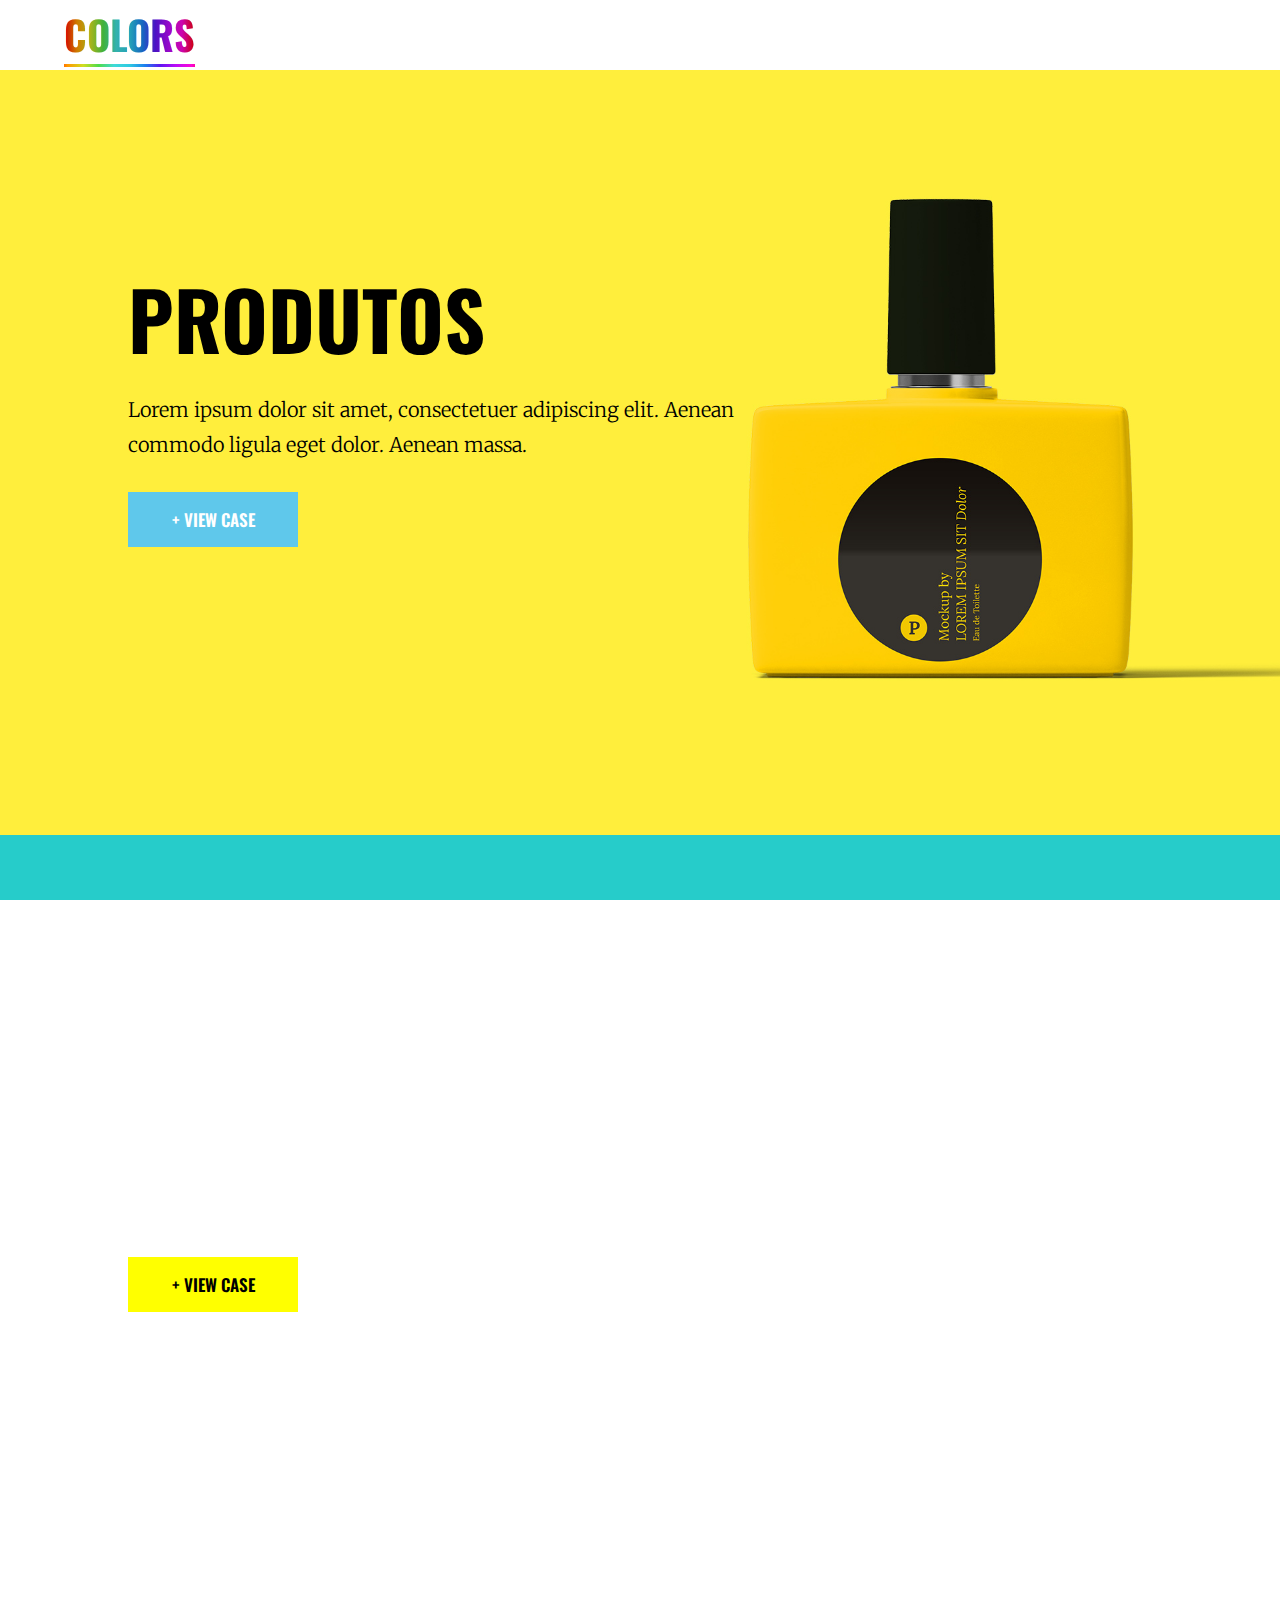
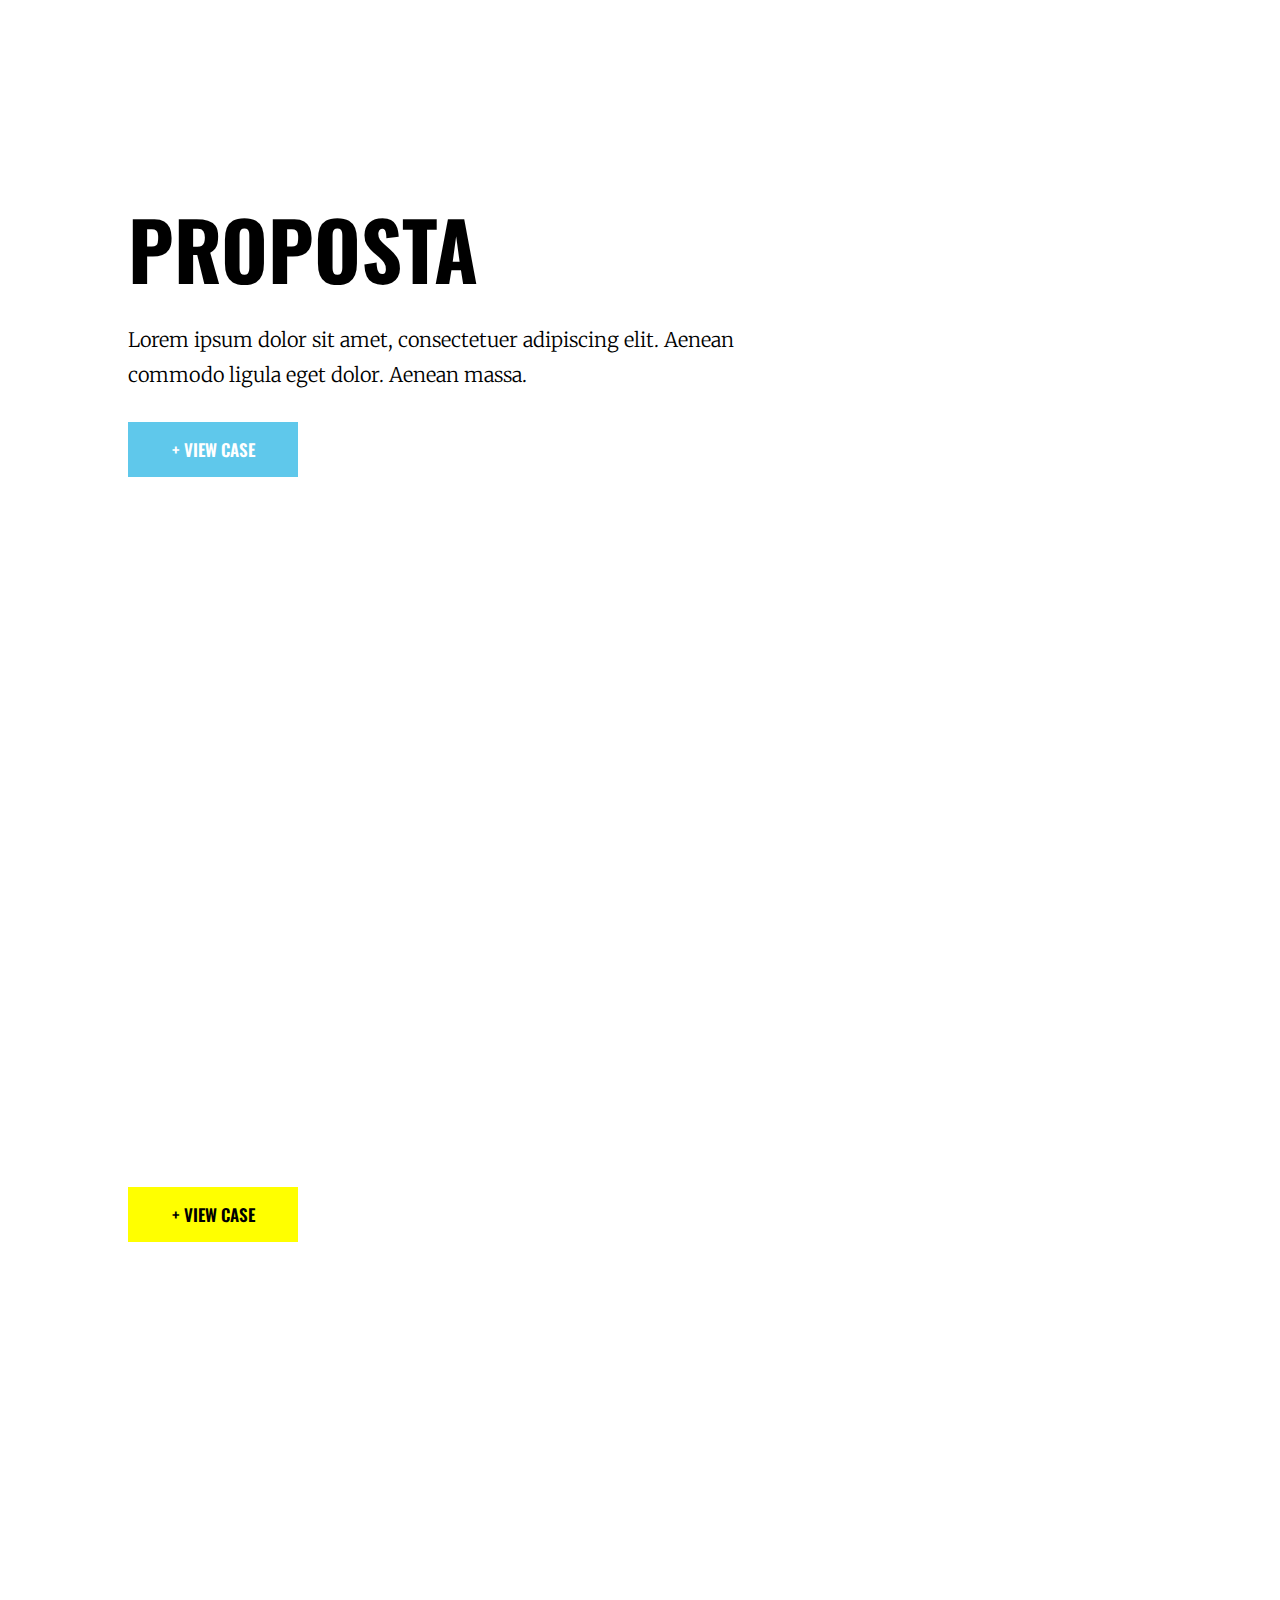
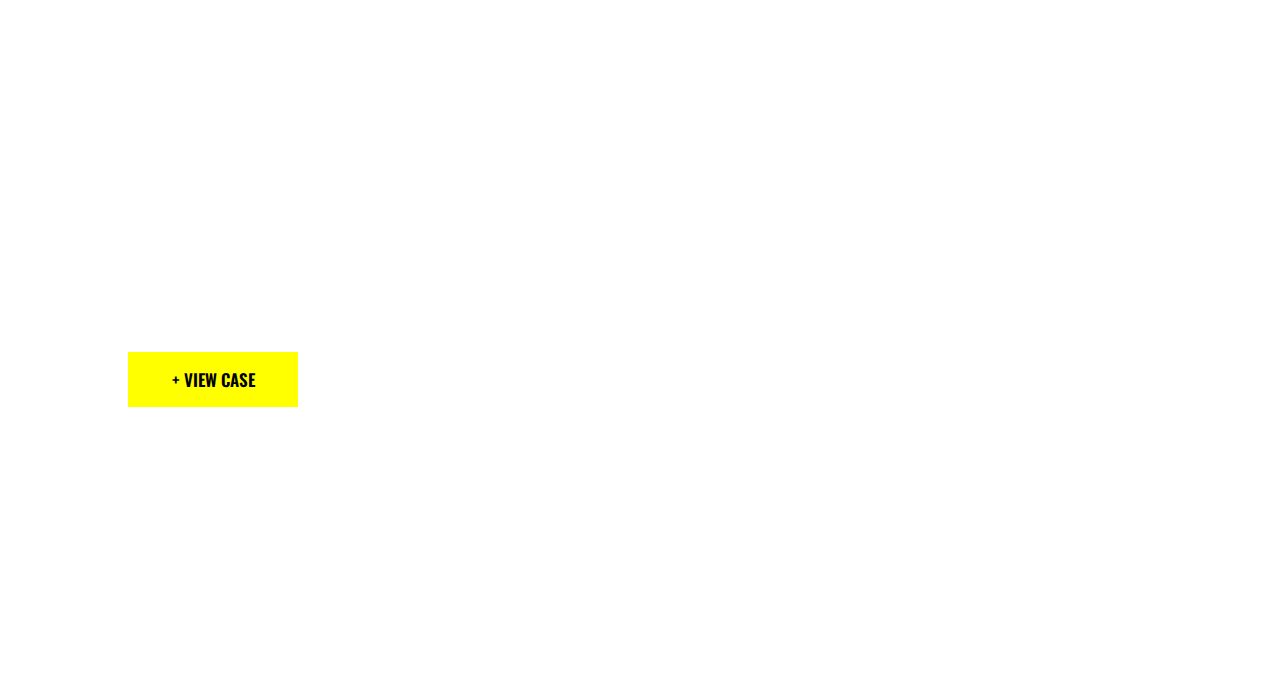
==== index.html @ f52fdd06 "Agência Colors" ====
<!DOCTYPE html>
<html lang="pt-br">
<head>
    <link rel="stylesheet" href="assets/css/style.css">
    <link href='https://css.gg/menu-grid-r.css' rel='stylesheet'>
    <meta charset="UTF-8">
    <meta http-equiv="X-UA-Compatible" content="IE=edge">
    <meta name="viewport" content="width=device-width, initial-scale=1.0">
    <title>Agência Colors</title>
</head>
<body>
    <header>
        <div>
            <h1><span class="h1-1">Co</span><span class="h1-2">lo</span><span class="h1-3">rs</span></h1>
            <p class="menu"><i class="gg-menu-grid-r"></i></p>
        </div>
        <nav class="menu-aberto">
            <ul>
                <li><a href="#produtos" class="link-1">Produtos</a></li>
                <li><a href="#ui-ux" class="link-2">UI/UX Design</a></li>
                <li><a href="#proposta" class="link-3">Proposta</a></li>
                <li><a href="#marca" class="link-4">Marca</a></li>
                <li><a href="#publicacao" class="link-5">Publicação</a></li>
            </ul>
        </nav>
    </header>
    
    <main>
        <article class="produtos" id="produtos">
            <div>
                <h1>Produtos</h1>
                <p>Lorem ipsum dolor sit amet, consectetuer adipiscing elit. Aenean commodo ligula eget dolor. Aenean massa.</p>
                <button>+ View case</button>
            </div>
        </article>

        <article class="ui-ux yellow-button" id="ui-ux">
            <div>
                <h1>UI/UX Design</h1>
                <p>Lorem ipsum dolor sit amet, consectetuer adipiscing elit. Aenean commodo ligula eget dolor. Aenean massa.</p>
                <button>+ View case</button>
            </div>
        </article>

        <article class="proposta" id="proposta">
            <div>
                <h1>Proposta</h1>
                <p>Lorem ipsum dolor sit amet, consectetuer adipiscing elit. Aenean commodo ligula eget dolor. Aenean massa.</p>
                <button>+ View case</button>
            </div>
        </article>

        <article class="marca yellow-button" id="marca">
            <div>
                <h1>Marca</h1>
                <p>Lorem ipsum dolor sit amet, consectetuer adipiscing elit. Aenean commodo ligula eget dolor. Aenean massa.</p>
                <button>+ View case</button>
            </div>
        </article>

        <article class="publicacao yellow-button" id="publicacao">
            <div>
                <h1>Publicação</h1>
                <p>Lorem ipsum dolor sit amet, consectetuer adipiscing elit. Aenean commodo ligula eget dolor. Aenean massa.</p>
                <button>+ View case</button>
            </div>
        </article>
    </main>
    <script src="assets/js/js.js"></script>
</body>
</html>
---- assets/css/style.css ----
@import url('https://fonts.googleapis.com/css2?family=Oswald:wght@300;500;700&display=swap');
@import url('https://fonts.googleapis.com/css2?family=Merriweather:wght@300&display=swap');
*{
    box-sizing: border-box;
    padding: 0;
    margin: 0;
}
body{
    font-family: 'Oswald', sans-serif;
}
html{
    scroll-behavior: smooth;
}
img{
    max-width: 100%;
}
/* ----- */
header{
    height: 70px;
    background-color: white;
    /* display: flex; */
    /* justify-content: space-between; */
    align-items: center;
    position: sticky;
    top: 0;right: 0;bottom: 0;left: 0;
}
header div{
    display: flex;
    height: 100%;
    justify-content: space-between;
    align-items: center;
    width: 90%;
    margin: auto;
}
header div h1{
    background: linear-gradient(
        90deg,
        rgba(255, 0, 0, 1) 0%,
        rgba(255, 154, 0, 1) 10%,
        rgba(208, 222, 33, 1) 20%,
        rgba(79, 220, 74, 1) 30%,
        rgba(63, 218, 216, 1) 40%,
        rgba(47, 201, 226, 1) 50%,
        rgba(28, 127, 238, 1) 60%,
        rgba(95, 21, 242, 1) 70%,
        rgba(186, 12, 248, 1) 80%,
        rgba(251, 7, 217, 1) 90%,
        rgba(255, 0, 0, 1) 100%
    );
    background-size: cover;
    background-clip: text;
    -webkit-background-clip: text;
    color: rgba(0,0,0,.2);
    text-transform: uppercase;
    font-size: 40px;
    border-bottom:3px solid; 
    border-image:linear-gradient(
        90deg,
        rgba(255, 0, 0, 1) 0%,
        rgba(255, 154, 0, 1) 10%,
        rgba(208, 222, 33, 1) 20%,
        rgba(79, 220, 74, 1) 30%,
        rgba(63, 218, 216, 1) 40%,
        rgba(47, 201, 226, 1) 50%,
        rgba(28, 127, 238, 1) 60%,
        rgba(95, 21, 242, 1) 70%,
        rgba(186, 12, 248, 1) 80%,
        rgba(251, 7, 217, 1) 90%,
        rgba(255, 0, 0, 1) 100%
    ) 10;
}

nav{
    display: none;
}
header ul{
    display: flex;
    flex-direction: column;
    align-items: center;
    font-size: 15px;
    list-style: none;
}
header ul li{
    width: 100%;
    text-align: center;
    z-index: 9999;
    background-color:white;
    padding: 3px;
}
header ul a{
    text-decoration: none;
    font-size:30px;
    color: black;
    text-transform:uppercase ;
}
.link-1:hover,.link-1:focus{color:#EF476F}
.link-2:hover,.link-2:focus{color:#118AB2;}
.link-3:hover,.link-3:focus{color:#FFD166;}
.link-4:hover,.link-4:focus{color:#06D6A0;}
.link-5:hover,.link-5:focus{color:#073B4C;}
/* Classe para abrir o menu pelo JS */
.abrir-menu{
    display: block;
}
/* --------------------------------- */

main article{
    height: 65vh;
    display: flex;
    flex-direction: column;
    /* align-items: center; */
    justify-content: center;
}
main article h1{
    font-size: 50px;
    text-transform: uppercase;
    margin-bottom: 15px;
}
main article p{
    font-size: 20px;
    line-height: 35px;
    margin-bottom: 30px;
    font-weight: 300;
    font-family: 'Merriweather', serif;
}
article div{
    margin-bottom: 100px;
    width: 80%;
    margin-left: 10px;
}
article button{
    background-color: rgb(95, 200, 235);
    width: 170px;
    font-size: 17px;
    color: white;
    text-transform: uppercase;
    padding: 15px;
    border: none;
    font-family: 'Oswald', sans-serif;
    transition: 1s;
    font-weight: 600;
}
.yellow-button button{
    background-color: yellow;
    width: 170px;
    font-size: 17px;
    color: black;
    text-transform: uppercase;
    padding: 15px;
    border: none;
    font-family: 'Oswald', sans-serif;
    transition: 1s;
    font-weight: 600;
    transition-property: left;
}
.yellow-button{
    color: white;
}
.produtos{
    background-image: url(../imagens/produtos.png);
    background-color: #ffee3c;
    background-attachment: fixed;
    background-repeat: no-repeat;
    background-size:110vh;
    background-position-x: 50%;
    background-position-y: 100px;
}
.ui-ux{
    background-image: url(../imagens/ux.png);
    background-attachment: fixed;
    background-repeat: no-repeat;
    background-size: cover;
    
}
.proposta{
    background-image: url(../imagens/proposta.png);
    background-attachment: fixed;
    background-repeat: no-repeat;
    background-size: cover;
}
.marca{
    background-image: url(../imagens/marca.png);
    background-attachment: fixed;
    background-repeat: no-repeat;
    background-size: cover;
}
.publicacao{
    background-image: url(../imagens/publicacao.png);
    background-attachment: fixed;
    background-repeat: no-repeat;
    background-size: cover;
    background-position-x: 50%;
}
article button:hover{
    background-color: black;
    color: white;
}

@media screen and (min-width:900px) {
    .produtos{
        background-size: 100%;
        /* background-position-y: -60px; */
        /* background-position-y: 100px; */
    }
    main article{
        height: 85vh;
    }
    article div h1{
        font-size:80px;
    }
    article div{
        display: flex;
        flex-direction: column;
        margin-left: 10%;
    }
    article div p{
        width: 60%;
    }
}
@media screen and (min-width:1300px) {
    article div p{
        width: 40%;
    }
}
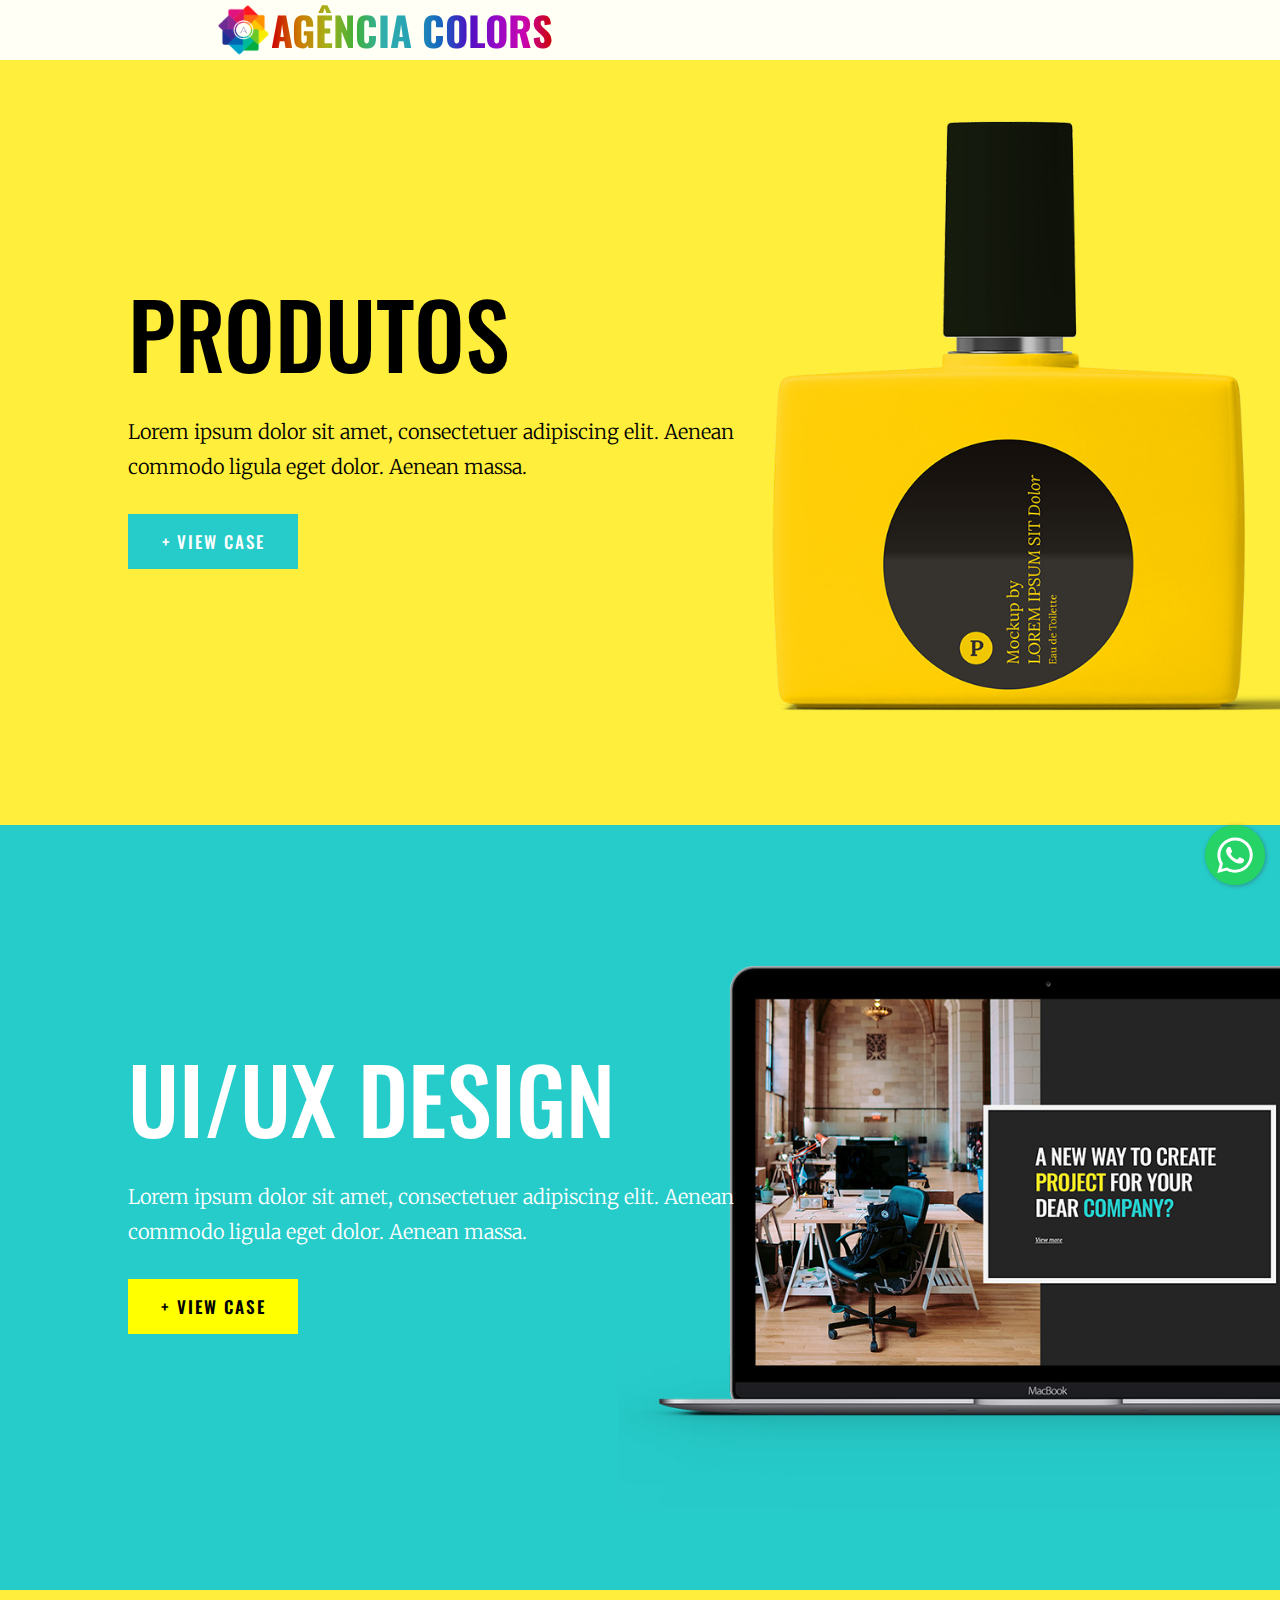
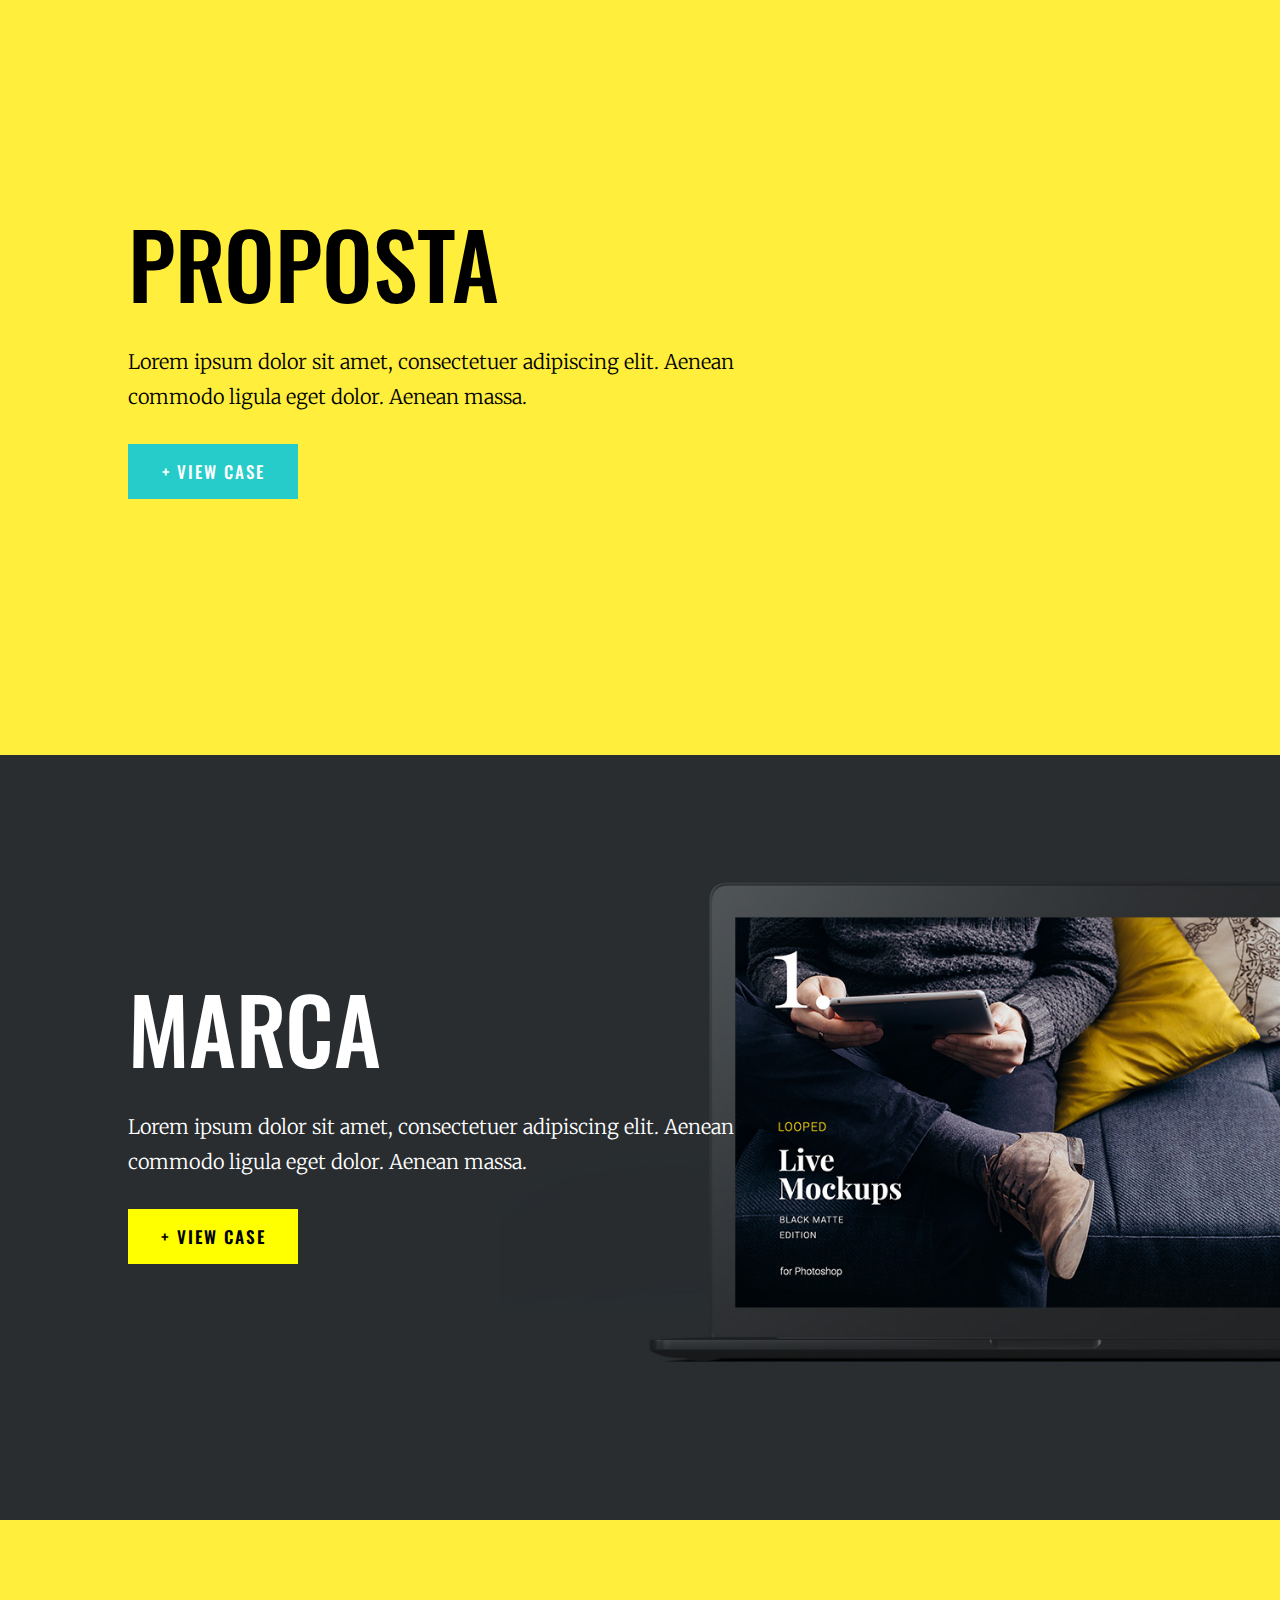
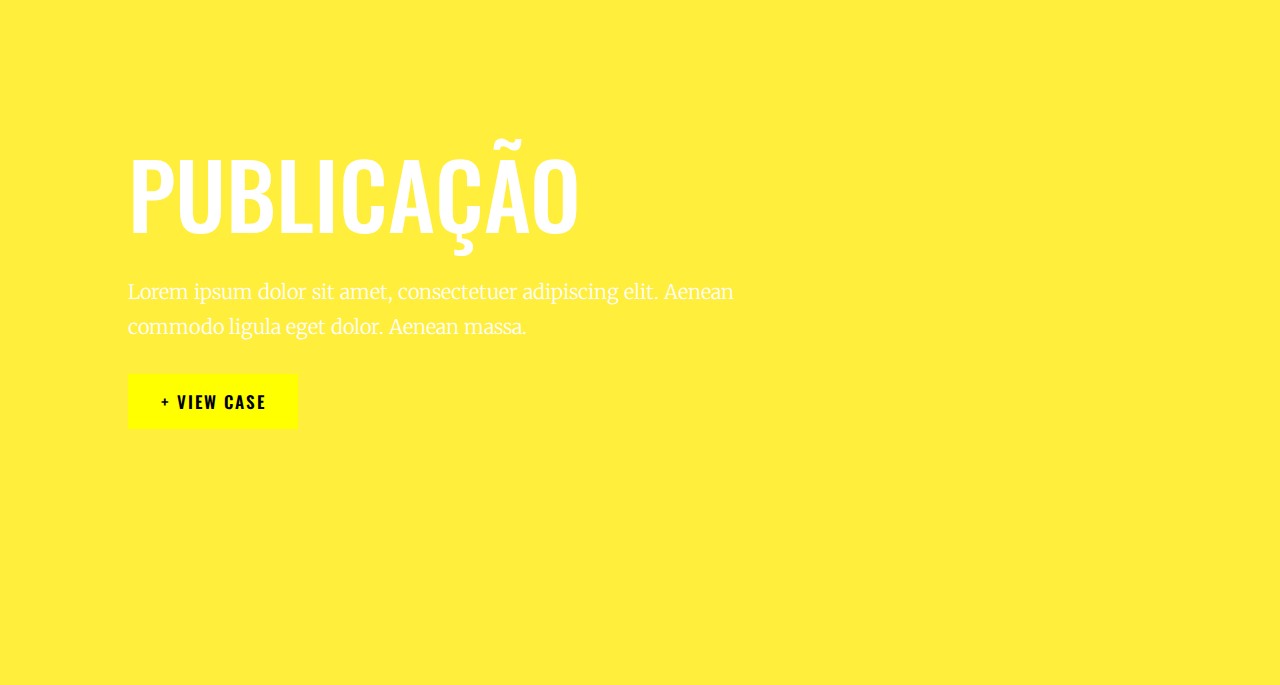
==== commit ec2f88cd: "Botão do WhatsApp adicionado. Melhoras de layout" ====
--- a/index.html
+++ b/index.html
@@ -2,6 +2,7 @@
 <html lang="pt-br">
 <head>
     <link rel="stylesheet" href="assets/css/style.css">
+    <link rel="stylesheet" href="assets/plugins/floating-wpp.css">
     <link href='https://css.gg/menu-grid-r.css' rel='stylesheet'>
     <meta charset="UTF-8">
     <meta http-equiv="X-UA-Compatible" content="IE=edge">
@@ -10,8 +11,13 @@
 </head>
 <body>
     <header>
-        <div>
-            <h1><span class="h1-1">Co</span><span class="h1-2">lo</span><span class="h1-3">rs</span></h1>
+        <div class="div-header">
+            <div class="logo-marca">
+                <img src="assets/imagens/logo.png" alt="">
+                <h1 class="logo-mobile">Colors</h1>
+                <h1 class="logo-desktop">Agência Colors</h1>
+            </div>
+
             <p class="menu"><i class="gg-menu-grid-r"></i></p>
         </div>
         <nav class="menu-aberto">
@@ -30,7 +36,7 @@
             <div>
                 <h1>Produtos</h1>
                 <p>Lorem ipsum dolor sit amet, consectetuer adipiscing elit. Aenean commodo ligula eget dolor. Aenean massa.</p>
-                <button>+ View case</button>
+                <button class="custom-btn btn-15">+ View case</button>
             </div>
         </article>
 
@@ -38,7 +44,7 @@
             <div>
                 <h1>UI/UX Design</h1>
                 <p>Lorem ipsum dolor sit amet, consectetuer adipiscing elit. Aenean commodo ligula eget dolor. Aenean massa.</p>
-                <button>+ View case</button>
+                <button class="custom-btn btn-15">+ View case</button>
             </div>
         </article>
 
@@ -46,7 +52,7 @@
             <div>
                 <h1>Proposta</h1>
                 <p>Lorem ipsum dolor sit amet, consectetuer adipiscing elit. Aenean commodo ligula eget dolor. Aenean massa.</p>
-                <button>+ View case</button>
+                <button class="custom-btn btn-15">+ View case</button>
             </div>
         </article>
 
@@ -54,7 +60,7 @@
             <div>
                 <h1>Marca</h1>
                 <p>Lorem ipsum dolor sit amet, consectetuer adipiscing elit. Aenean commodo ligula eget dolor. Aenean massa.</p>
-                <button>+ View case</button>
+                <button class="custom-btn btn-15">+ View case</button>
             </div>
         </article>
 
@@ -62,10 +68,29 @@
             <div>
                 <h1>Publicação</h1>
                 <p>Lorem ipsum dolor sit amet, consectetuer adipiscing elit. Aenean commodo ligula eget dolor. Aenean massa.</p>
-                <button>+ View case</button>
+                <button class="custom-btn btn-15">+ View case</button>
             </div>
         </article>
+
+        <div id="myDiv"></div>
     </main>
     <script src="assets/js/js.js"></script>
+
+    <script src="assets/plugins/jquery-3.3.1.min.js"></script>
+    <script src="assets/plugins/floating-wpp.js"></script>
+    <script type="text/javascript">
+        $(function () {
+          $('#myDiv').floatingWhatsApp({
+            phone: '+5511998181280',
+            popupMessage: 'Olá, como posso ajudar você?',
+            message: "Gostaria de fazer um orçamento.",
+            showPopup: true,
+            showOnIE: false,
+            headerTitle: 'Vitor Moutim',
+            position: 'right',
+            zIndex: 9999
+          });
+        });
+      </script>
 </body>
 </html>--- a/assets/css/style.css
+++ b/assets/css/style.css
@@ -1,12 +1,14 @@
 @import url('https://fonts.googleapis.com/css2?family=Oswald:wght@300;500;700&display=swap');
-@import url('https://fonts.googleapis.com/css2?family=Merriweather:wght@300&display=swap');
+@import url('https://fonts.googleapis.com/css2?family=Merriweather&display=swap');
 *{
     box-sizing: border-box;
     padding: 0;
     margin: 0;
 }
 body{
-    font-family: 'Oswald', sans-serif;
+    /* font-family: 'Oswald', sans-serif; */
+    font-family: 'Merriweather', serif;
+    background-color: #ffee3c;
 }
 html{
     scroll-behavior: smooth;
@@ -14,25 +16,31 @@
 img{
     max-width: 100%;
 }
-/* ----- */
+/* ----- ----------- ------- --------*/
 header{
-    height: 70px;
-    background-color: white;
-    /* display: flex; */
-    /* justify-content: space-between; */
+    height: 60px;
+    background-color: rgba(255, 255, 255, 0.950);
     align-items: center;
     position: sticky;
-    top: 0;right: 0;bottom: 0;left: 0;
-}
-header div{
+    top: 0;bottom: 0;right: 0;left: 0;
+    z-index: 99999;
+}
+.div-header{
     display: flex;
     height: 100%;
-    justify-content: space-between;
     align-items: center;
     width: 90%;
+    justify-content: space-around;
     margin: auto;
 }
+.logo-marca{
+    display: flex;
+}
+header div img{
+    width: 15%;
+}
 header div h1{
+    font-family: 'Oswald', sans-serif;
     background: linear-gradient(
         90deg,
         rgba(255, 0, 0, 1) 0%,
@@ -52,24 +60,11 @@
     -webkit-background-clip: text;
     color: rgba(0,0,0,.2);
     text-transform: uppercase;
-    font-size: 40px;
-    border-bottom:3px solid; 
-    border-image:linear-gradient(
-        90deg,
-        rgba(255, 0, 0, 1) 0%,
-        rgba(255, 154, 0, 1) 10%,
-        rgba(208, 222, 33, 1) 20%,
-        rgba(79, 220, 74, 1) 30%,
-        rgba(63, 218, 216, 1) 40%,
-        rgba(47, 201, 226, 1) 50%,
-        rgba(28, 127, 238, 1) 60%,
-        rgba(95, 21, 242, 1) 70%,
-        rgba(186, 12, 248, 1) 80%,
-        rgba(251, 7, 217, 1) 90%,
-        rgba(255, 0, 0, 1) 100%
-    ) 10;
-}
-
+    font-size: 35px;
+}
+.logo-desktop{
+    display: none;
+}
 nav{
     display: none;
 }
@@ -86,6 +81,7 @@
     z-index: 9999;
     background-color:white;
     padding: 3px;
+    font-family: 'Oswald', sans-serif;
 }
 header ul a{
     text-decoration: none;
@@ -93,11 +89,12 @@
     color: black;
     text-transform:uppercase ;
 }
-.link-1:hover,.link-1:focus{color:#EF476F}
-.link-2:hover,.link-2:focus{color:#118AB2;}
-.link-3:hover,.link-3:focus{color:#FFD166;}
-.link-4:hover,.link-4:focus{color:#06D6A0;}
-.link-5:hover,.link-5:focus{color:#073B4C;}
+.link-1:hover,.link-1:focus{color:#FF0000;}
+.link-2:hover,.link-2:focus{color:#FFD300;}
+.link-3:hover,.link-3:focus{color:#A1FF0A;}
+.link-4:hover,.link-4:focus{color:#0AEFFF;}
+.link-5:hover,.link-5:focus{color:#f20089;}
+
 /* Classe para abrir o menu pelo JS */
 .abrir-menu{
     display: block;
@@ -108,37 +105,25 @@
     height: 65vh;
     display: flex;
     flex-direction: column;
-    /* align-items: center; */
     justify-content: center;
 }
 main article h1{
     font-size: 50px;
     text-transform: uppercase;
     margin-bottom: 15px;
+    font-family: 'Oswald', sans-serif;
+    font-weight: 500;
 }
 main article p{
     font-size: 20px;
     line-height: 35px;
     margin-bottom: 30px;
     font-weight: 300;
-    font-family: 'Merriweather', serif;
 }
 article div{
-    margin-bottom: 100px;
+    margin-bottom: 50px;
     width: 80%;
     margin-left: 10px;
-}
-article button{
-    background-color: rgb(95, 200, 235);
-    width: 170px;
-    font-size: 17px;
-    color: white;
-    text-transform: uppercase;
-    padding: 15px;
-    border: none;
-    font-family: 'Oswald', sans-serif;
-    transition: 1s;
-    font-weight: 600;
 }
 .yellow-button button{
     background-color: yellow;
@@ -158,67 +143,102 @@
 }
 .produtos{
     background-image: url(../imagens/produtos.png);
-    background-color: #ffee3c;
-    background-attachment: fixed;
-    background-repeat: no-repeat;
-    background-size:110vh;
-    background-position-x: 50%;
-    background-position-y: 100px;
+    background-size: cover;
+    background-position-x: center;
 }
 .ui-ux{
     background-image: url(../imagens/ux.png);
-    background-attachment: fixed;
     background-repeat: no-repeat;
     background-size: cover;
-    
 }
 .proposta{
     background-image: url(../imagens/proposta.png);
-    background-attachment: fixed;
-    background-repeat: no-repeat;
-    background-size: cover;
+    background-size: cover;
+    background-position-x: center;
 }
 .marca{
     background-image: url(../imagens/marca.png);
-    background-attachment: fixed;
     background-repeat: no-repeat;
     background-size: cover;
 }
 .publicacao{
     background-image: url(../imagens/publicacao.png);
-    background-attachment: fixed;
     background-repeat: no-repeat;
     background-size: cover;
-    background-position-x: 50%;
-}
-article button:hover{
-    background-color: black;
+    /* background-position-x: 50%; */
+}
+/* BOTAO */
+.custom-btn {
+    font-family: 'Lato', sans-serif;
+    font-weight: 500;
+    background: transparent;
+    cursor: pointer;
+    transition: all 0.6s ease;
+    position: relative;
+    display: inline-block;
+}
+.btn-15 {
+    background-color: #26ccca;
+    width: 170px;
+    font-size: 17px;
     color: white;
-}
+    text-transform: uppercase;
+    padding: 15px;
+    border: none;
+    font-family: 'Oswald', sans-serif;
+    letter-spacing: 2px;
+   z-index: 1;
+ }
+ .btn-15:after {
+   position: absolute;
+   content: "";
+   width: 0;
+   height: 100%;
+   top: 0;
+   right: 0;
+   z-index: -1;
+    background: black;
+   transition: all 0.5s ease;
+ }
+ .btn-15:hover {
+   color: white;
+ }
+ .btn-15:hover:after {
+   left: 0;
+   width: 100%;
+ }
+ .btn-15:active {
+   top: 2px;
+ }
+/* ------- */
 
-@media screen and (min-width:900px) {
-    .produtos{
-        background-size: 100%;
-        /* background-position-y: -60px; */
-        /* background-position-y: 100px; */
-    }
+@media screen and (min-width:700px) {
     main article{
         height: 85vh;
+        background-attachment: fixed;
+        background-repeat: no-repeat;
+    }
+    .ui-ux, .marca{
+        background-attachment: local;
     }
     article div h1{
-        font-size:80px;
+        font-size:90px;
     }
     article div{
         display: flex;
         flex-direction: column;
         margin-left: 10%;
-    }
-    article div p{
         width: 60%;
-    }
-}
-@media screen and (min-width:1300px) {
-    article div p{
-        width: 40%;
-    }
-}+        max-width: 650px;
+    }
+    .logo-marca h1{
+        font-size: 40px;
+    }
+    .logo-mobile{display: none;}
+    .logo-desktop{display: block;}
+    .logo-marca img{width: 10%;}
+    .logo-marca{
+        display: flex;
+        align-items: center;
+    }
+}
--- a/assets/plugins/floating-wpp.css
+++ b/assets/plugins/floating-wpp.css
@@ -0,0 +1,111 @@
+.floating-wpp {
+    position: fixed;
+    bottom: 15px;
+    left: 15px;
+    font-size: 14px;
+    transition: bottom 0.2s;
+}
+
+.floating-wpp .floating-wpp-button {
+    position: relative;
+    border-radius: 50%;
+    box-shadow: 1px 1px 4px rgba(60, 60, 60, 0.4);
+    transition: box-shadow 0.2s;
+    cursor: pointer;
+    overflow: hidden;
+}
+
+.floating-wpp .floating-wpp-button img,
+.floating-wpp .floating-wpp-button svg {
+    position: absolute;
+    width: 100%;
+    height: auto;
+    object-fit: cover;
+    top: 50%;
+    left: 50%;
+    transform: translate3d(-50%, -50%, 0);
+    border-radius: 50%;
+}
+
+.floating-wpp:hover {
+    bottom: 17px;
+}
+
+.floating-wpp:hover .floating-wpp-button {
+    box-shadow: 1px 2px 8px rgba(60, 60, 60, 0.4);
+}
+
+.floating-wpp .floating-wpp-popup {
+    /*border: 2px solid white;*/
+    border-radius: 6px;
+    background-color: #E5DDD5;
+    position: absolute;
+    overflow: hidden;
+    padding: 0;
+    box-shadow: 1px 2px 8px rgba(60, 60, 60, 0.25);
+    width: 0px;
+    height: 0px;
+    bottom: 0;
+    opacity: 0;
+    transition: bottom 0.1s ease-out, opacity 0.2s ease-out;
+    transform-origin: bottom;
+}
+
+.floating-wpp .floating-wpp-popup.active {
+    padding: 0 12px 12px 12px;
+    width: 260px;
+    height: auto;
+    bottom: 82px;
+    opacity: 1;
+}
+
+.floating-wpp .floating-wpp-popup .floating-wpp-message {
+    background-color: white;
+    padding: 8px;
+    border-radius: 0px 5px 5px 5px;
+    box-shadow: 1px 1px 1px rgba(0, 0, 0, 0.15);
+    opacity: 0;
+    transition: opacity 0.2s;
+}
+
+.floating-wpp .floating-wpp-popup.active .floating-wpp-message {
+    opacity: 1;
+    transition-delay: 0.2s;
+}
+
+.floating-wpp .floating-wpp-popup .floating-wpp-head {
+    text-align: right;
+    color: white;
+    margin: 0 -15px 10px -15px;
+    padding: 6px 12px;
+    display: flex;
+    justify-content: space-between;
+    cursor: pointer;
+}
+
+.floating-wpp .floating-wpp-input-message {
+    background-color: white;
+    margin: 10px -15px -15px -15px;
+    padding: 0 15px;
+    display: flex;
+    align-items: center;
+}
+
+.floating-wpp .floating-wpp-input-message textarea {
+    border: 1px solid #ccc;
+    border-radius: 4px;
+    box-shadow: none;
+    padding: 8px;
+    margin: 10px 0;
+    width: 100%;
+    max-width: 100%;
+    font-family: inherit;
+    font-size: inherit;
+    resize: none;
+}
+
+.floating-wpp .floating-wpp-btn-send {
+    margin-left: 12px;
+    font-size: 0;
+    cursor: pointer;
+}
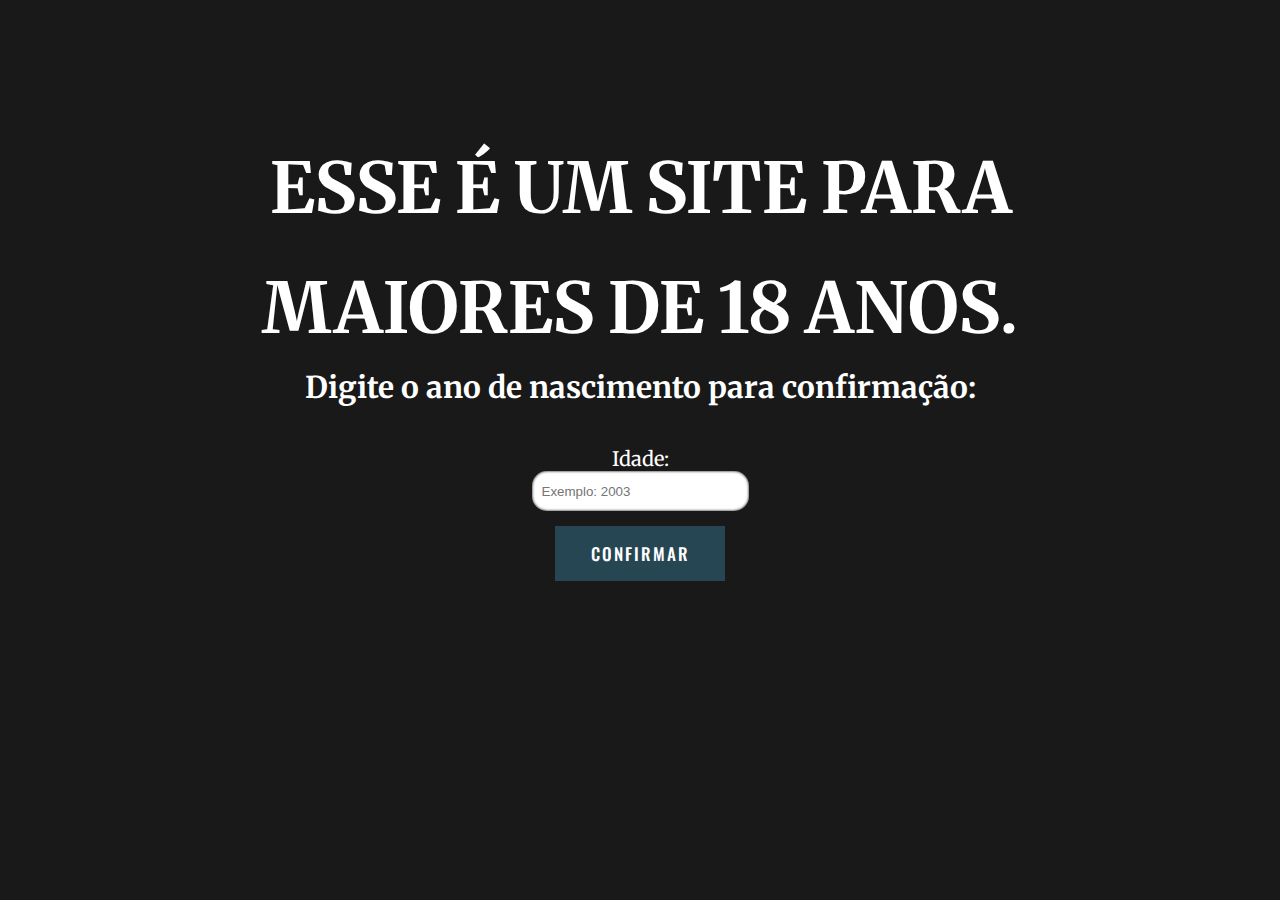
==== commit 8a93d7bb: "Adicionando validacao de idade para entrar no site" ====
--- a/index.html
+++ b/index.html
@@ -1,96 +1,28 @@
 <!DOCTYPE html>
-<html lang="pt-br">
+<html lang="en">
 <head>
     <link rel="stylesheet" href="assets/css/style.css">
-    <link rel="stylesheet" href="assets/plugins/floating-wpp.css">
-    <link href='https://css.gg/menu-grid-r.css' rel='stylesheet'>
     <meta charset="UTF-8">
     <meta http-equiv="X-UA-Compatible" content="IE=edge">
     <meta name="viewport" content="width=device-width, initial-scale=1.0">
-    <title>Agência Colors</title>
+    <title>Agência Colors - Confirmação de idade</title>
 </head>
-<body>
-    <header>
-        <div class="div-header">
-            <div class="logo-marca">
-                <img src="assets/imagens/logo.png" alt="">
-                <h1 class="logo-mobile">Colors</h1>
-                <h1 class="logo-desktop">Agência Colors</h1>
+<body class="pagina-confirmacao">
+
+    <div class="bloco-confirmacao">
+        <h1>Esse é um site para <br> maiores de 18 anos.</h1>
+        <h2>Digite o ano de nascimento para confirmação:</h2>
+        <h2 class="status"></h2>
+        <form action="">
+            <div>
+                <label for="idade">Idade:</label>
+                <input type="text" name="idade" id="idade" placeholder="Exemplo: 2003">
+                <button type="submit" class="custom-btn btn-15 botao-submit">Confirmar</button>
             </div>
+        </form>
 
-            <p class="menu"><i class="gg-menu-grid-r"></i></p>
-        </div>
-        <nav class="menu-aberto">
-            <ul>
-                <li><a href="#produtos" class="link-1">Produtos</a></li>
-                <li><a href="#ui-ux" class="link-2">UI/UX Design</a></li>
-                <li><a href="#proposta" class="link-3">Proposta</a></li>
-                <li><a href="#marca" class="link-4">Marca</a></li>
-                <li><a href="#publicacao" class="link-5">Publicação</a></li>
-            </ul>
-        </nav>
-    </header>
+    </div>
     
-    <main>
-        <article class="produtos" id="produtos">
-            <div>
-                <h1>Produtos</h1>
-                <p>Lorem ipsum dolor sit amet, consectetuer adipiscing elit. Aenean commodo ligula eget dolor. Aenean massa.</p>
-                <button class="custom-btn btn-15">+ View case</button>
-            </div>
-        </article>
-
-        <article class="ui-ux yellow-button" id="ui-ux">
-            <div>
-                <h1>UI/UX Design</h1>
-                <p>Lorem ipsum dolor sit amet, consectetuer adipiscing elit. Aenean commodo ligula eget dolor. Aenean massa.</p>
-                <button class="custom-btn btn-15">+ View case</button>
-            </div>
-        </article>
-
-        <article class="proposta" id="proposta">
-            <div>
-                <h1>Proposta</h1>
-                <p>Lorem ipsum dolor sit amet, consectetuer adipiscing elit. Aenean commodo ligula eget dolor. Aenean massa.</p>
-                <button class="custom-btn btn-15">+ View case</button>
-            </div>
-        </article>
-
-        <article class="marca yellow-button" id="marca">
-            <div>
-                <h1>Marca</h1>
-                <p>Lorem ipsum dolor sit amet, consectetuer adipiscing elit. Aenean commodo ligula eget dolor. Aenean massa.</p>
-                <button class="custom-btn btn-15">+ View case</button>
-            </div>
-        </article>
-
-        <article class="publicacao yellow-button" id="publicacao">
-            <div>
-                <h1>Publicação</h1>
-                <p>Lorem ipsum dolor sit amet, consectetuer adipiscing elit. Aenean commodo ligula eget dolor. Aenean massa.</p>
-                <button class="custom-btn btn-15">+ View case</button>
-            </div>
-        </article>
-
-        <div id="myDiv"></div>
-    </main>
-    <script src="assets/js/js.js"></script>
-
-    <script src="assets/plugins/jquery-3.3.1.min.js"></script>
-    <script src="assets/plugins/floating-wpp.js"></script>
-    <script type="text/javascript">
-        $(function () {
-          $('#myDiv').floatingWhatsApp({
-            phone: '+5511998181280',
-            popupMessage: 'Olá, como posso ajudar você?',
-            message: "Gostaria de fazer um orçamento.",
-            showPopup: true,
-            showOnIE: false,
-            headerTitle: 'Vitor Moutim',
-            position: 'right',
-            zIndex: 9999
-          });
-        });
-      </script>
+    <script src="assets/js/idade.js"></script>
 </body>
 </html>--- a/assets/css/style.css
+++ b/assets/css/style.css
@@ -79,7 +79,7 @@
     width: 100%;
     text-align: center;
     z-index: 9999;
-    background-color:white;
+    background-color: rgba(255, 255, 255, 0.950);
     padding: 3px;
     font-family: 'Oswald', sans-serif;
 }
@@ -211,7 +211,61 @@
    top: 2px;
  }
 /* ------- */
-
+/* Regras para a pagina de confirmacao de idade */
+.pagina-confirmacao{
+    background-color: rgba(0, 0, 0, 0.900);
+}
+.bloco-confirmacao{
+    color: white;
+    display: flex;
+    justify-content: center;
+    align-items: center;
+    flex-direction: column;
+    text-align: center;
+    margin: 10% 0;
+}
+.bloco-confirmacao h1{
+    font-size: 70px;
+    text-transform: uppercase;
+    line-height: 120px;
+}
+.bloco-confirmacao h2{
+    font-size: 30px;
+}
+.bloco-confirmacao div{
+    font-size: 20px;
+    display: flex;
+    align-items: center;
+    flex-direction: column;
+}
+.bloco-confirmacao input{
+    width: 100%;
+    height: 40px;
+    border: none;
+    padding: 10px;
+    border-radius: 15px;
+    margin: 0 10px;
+    box-shadow: black 0 0 3px inset;
+}
+.status{
+    color: red;
+    text-transform: uppercase;
+    font-size: 10px;
+    margin: 20px 0;
+}
+.botao-submit{
+    margin: 15px 0;
+    background-color: #264653;
+}
+
+
+
+
+
+
+
+
+/* ------------------------------------- */
 @media screen and (min-width:700px) {
     main article{
         height: 85vh;
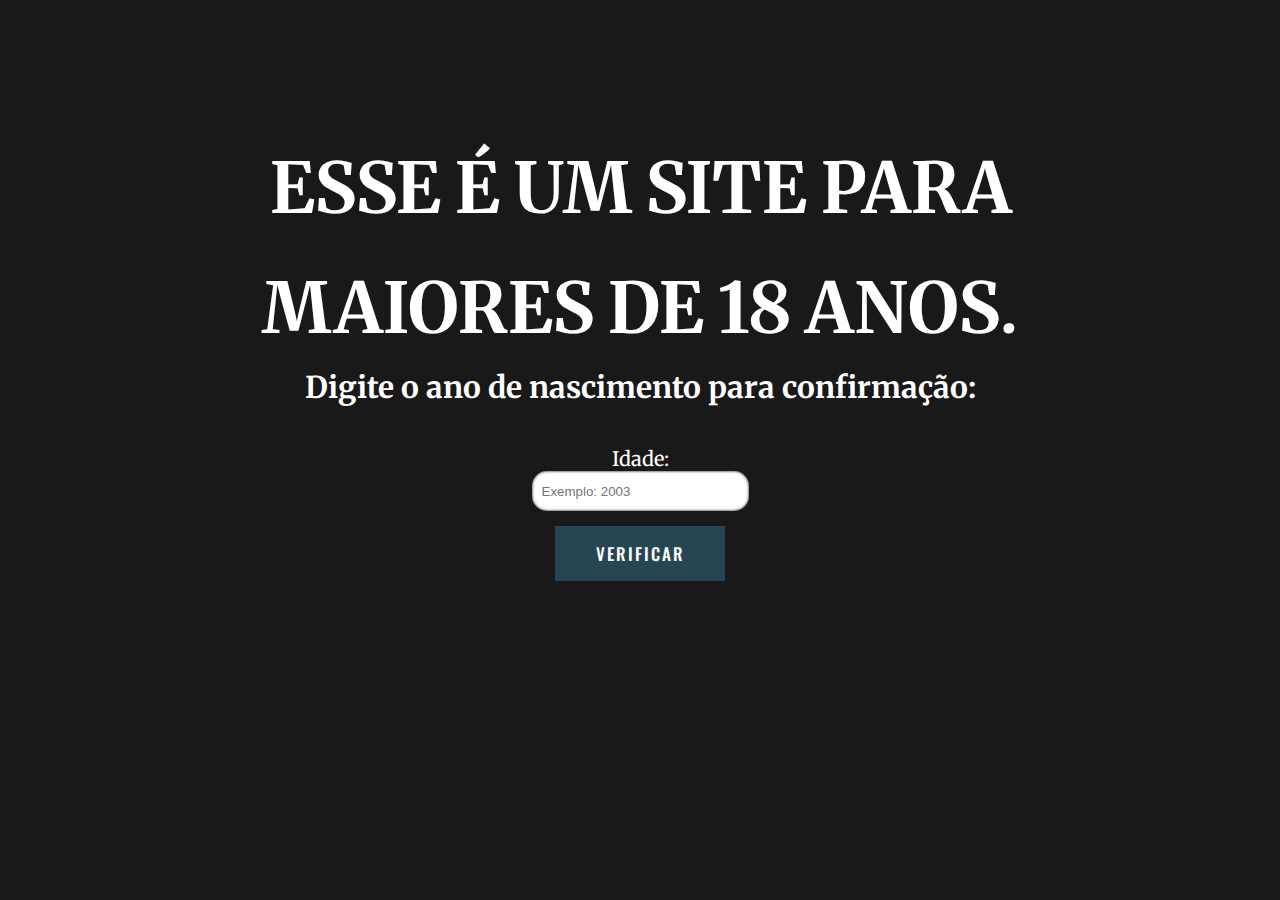
==== commit 3dc64833: "Mudando o botao de verificacao do index" ====
--- a/index.html
+++ b/index.html
@@ -17,7 +17,7 @@
             <div>
                 <label for="idade">Idade:</label>
                 <input type="text" name="idade" id="idade" placeholder="Exemplo: 2003">
-                <button type="submit" class="custom-btn btn-15 botao-submit">Confirmar</button>
+                <button type="submit" class="custom-btn btn-15 botao-submit">Verificar</button>
             </div>
         </form>
 
